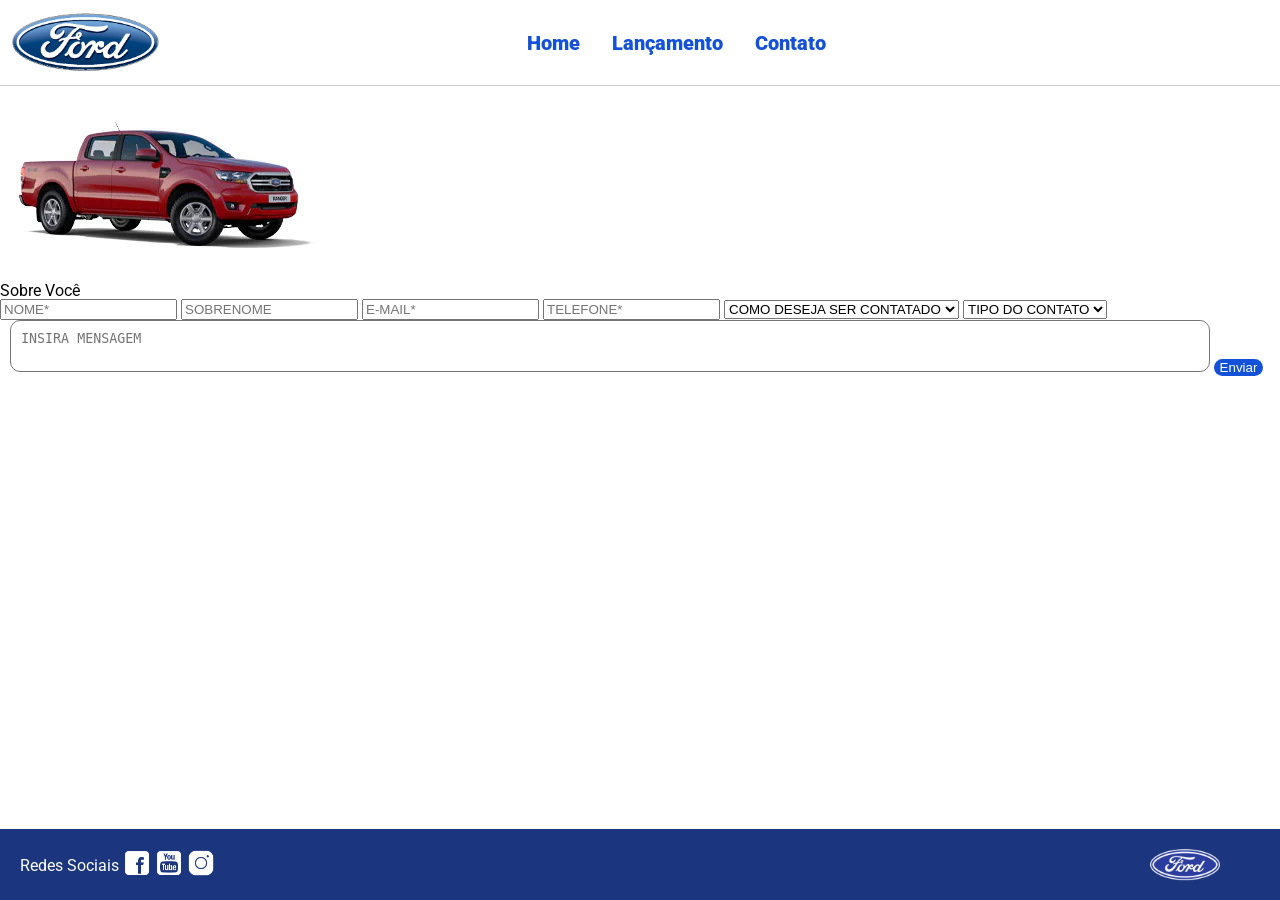
==== contato.html @ e5e9e97e "Novas features" ====
<!DOCTYPE html>
<html lang="pt-br">
<head>
    <meta charset="UTF-8">
    <meta http-equiv="X-UA-Compatible" content="IE=edge">
    <meta name="viewport" content="width=device-width, initial-scale=1.0">
    <title>Ford</title>    
    <link href="css/reset.css" rel="stylesheet">
    <link href="css/style.css" rel="stylesheet">
    <link href="css/form.css" rel="stylesheet">
    <script src="js/form.js"></script>
</head>
<body>
    <header>       
        <div>
            <img src="img/logo-ford-256.png" width="150" class="logo" />
        </div>
        <nav>
            <ul>
                <li>
                    <a href="index.html">Home</a>
                </li>
                <li>
                    <a href="lancamento.html">Lançamento</a>
                </li>
                <li>
                    <a href="contato.html">Contato</a>
                </li>
            </ul>
        </nav>

    </header>
    <main>
        <div class="forms">
            <div>
                <img src="img/xls 2.2 diesel.jpg">
            </div>
            <div>
                <h2 class="titulo">Sobre Você</h2>
            <form onsubmit="Post(this);" id="formulario"> 
                <input type="text" id="nomeid" name="nome" placeholder="NOME*" class="fordform" required>
                <input type="text" name="sobrenome" placeholder="SOBRENOME" class="fordform" required>
                <input type="email" name="email" placeholder="E-MAIL*" class="fordform" required>
                <input type="text" name="telefone" placeholder="TELEFONE*" class="fordform" required>
                <select name="contato" class="fordform" required>
                    <option selected>COMO DESEJA SER CONTATADO</option>
                    <option>TELEFONE</option>
                    <option>E-MAIL</option>
                </select>
                <select name="tipo-contato" class="fordform" required>
                    <option selected>TIPO DO CONTATO</option>
                    <option>ELOGIO</option>
                    <option>RECLAMAÇÃO</option>
                    <option>SOLICITAÇÃO</option>
                </select>
                <textarea name="mensagem" id="mensagem1" placeholder="INSIRA MENSAGEM" class="fordform"></textarea>
            <button type="submit" id="btn">Enviar</button>
            </form>
            </div>
        </div>
    </main>
    <footer>
        <nav id="social">
            <ul>
                <li><span class="redesociais">Redes Sociais</span></li>
                <li><a href="#" title="Facebook"><img src="img/facebook-50.png"></a></li>
                <li><a href="#" title="YouTube"><img src="img/youtube-squared-50.png"></a></li>
                <li><a href="#" title="Instagram"><img src="img/instagram-logo-50.png"></a></li>
            </ul>
        </nav>
        <div>
           <img src="img/ford-96.png" width="70"  />
        </div>
    </footer>    
</body>
</html>
---- css/style.css ----
@import url('https://fonts.googleapis.com/css2?family=Roboto:wght@300&display=swap');

body {
    background: #FFFFFF;
    height: 100%;
    font-family: 'Roboto', sans-serif;
}

html {
    height: 100%;
}

/*Comeca*/
#carousel {
    position: relative;
    width: 80%;
    height: 650px;
    margin: auto;
    overflow: hidden;
}

.carousel-container {
    width: 100%;
    height: 100%;
    overflow: hidden;
}

.carousel-track {
    display: flex;
    height: 100%;
    transition: transform 0.5s ease-in-out;
}

.slide {
    min-width: 100%;
    height: 100%;
}

.slide img {
    width: 100%;
    height: 100%;
    object-fit: cover;
}

#carousel-radio {
    position: absolute;

    bottom: 20px;

    left: 50%;
    transform: translateX(-50%);

    display: flex;
    gap: 10px;

    z-index: 20;
}

#carousel-radio input[type="radio"] {
    width: 15px;
    height: 15px;
    cursor: pointer;
}

/*Termina*/

#carousel button {
    position: absolute;
    top: 50%;
    transform: translateY(-50%);

    width: 50px;
    height: 70px;

    z-index: 10;

    border: none;

    background: rgba(0, 0, 0, 0.5);

    color: white;

    cursor: pointer;
}

#esquerda {
    left: 10px;
}

#direita {
    right: 10px;
}

div#carousel button:hover {
    background-color: rgba(0, 0, 0, 0.7);
}

div#carousel-title a {
    text-decoration: none;
}

div#carousel-title {
    display: block;
    text-align: center;
    margin-top: 10px;
    margin-bottom: 10px;
    font-weight: bold;
}

header ul {
    text-align: center;
    margin-left: auto;
    margin-right: auto;
    display: block;
}

ul {
    display: inline-block;
}

header {
    background: #FFFFFF;
    border-bottom: 1px solid #ccc;
    margin-bottom: 10px;
    padding: 10px;
}

header div {
    display: inline;
    vertical-align: middle;
}

header nav {
    display: inline-block;
    vertical-align: middle;
    width: 80vw;
}

header nav a {
    color: #1351d8;
    font-size: 20px;
    text-decoration: none;
    font-weight: 900;
    margin-left: 14px;
    margin-right: 14px;
}

header nav a:hover {
    color: #1b357e;
    text-decoration: none;
    font-weight: 900;
}

nav li {
    display: inline;
    list-style: none;
}

main {
    min-height: calc(100% - 167px);
}

nav#social {
    display: inline;
    width: 80%;
}

nav#social ul img {
    width: 28px;
}

span.redesociais {
    color: #ffffff;
    vertical-align: super;
}

footer {
    background: #1B357E;
    padding: 20px;
}

footer div {
    display: inline;
    float: right;
    margin-right: 40px;
}

button:hover {
    background: #1b357e;
}

button {
    background: #1351d8;
    color: #fff;
    border: 0px;
    border-radius: 10px;
}

#mensagem1 {
    width: 92%;
    margin-left: 10px;
    padding: 10px;
    border-radius: 10px;
    resize: none;
}
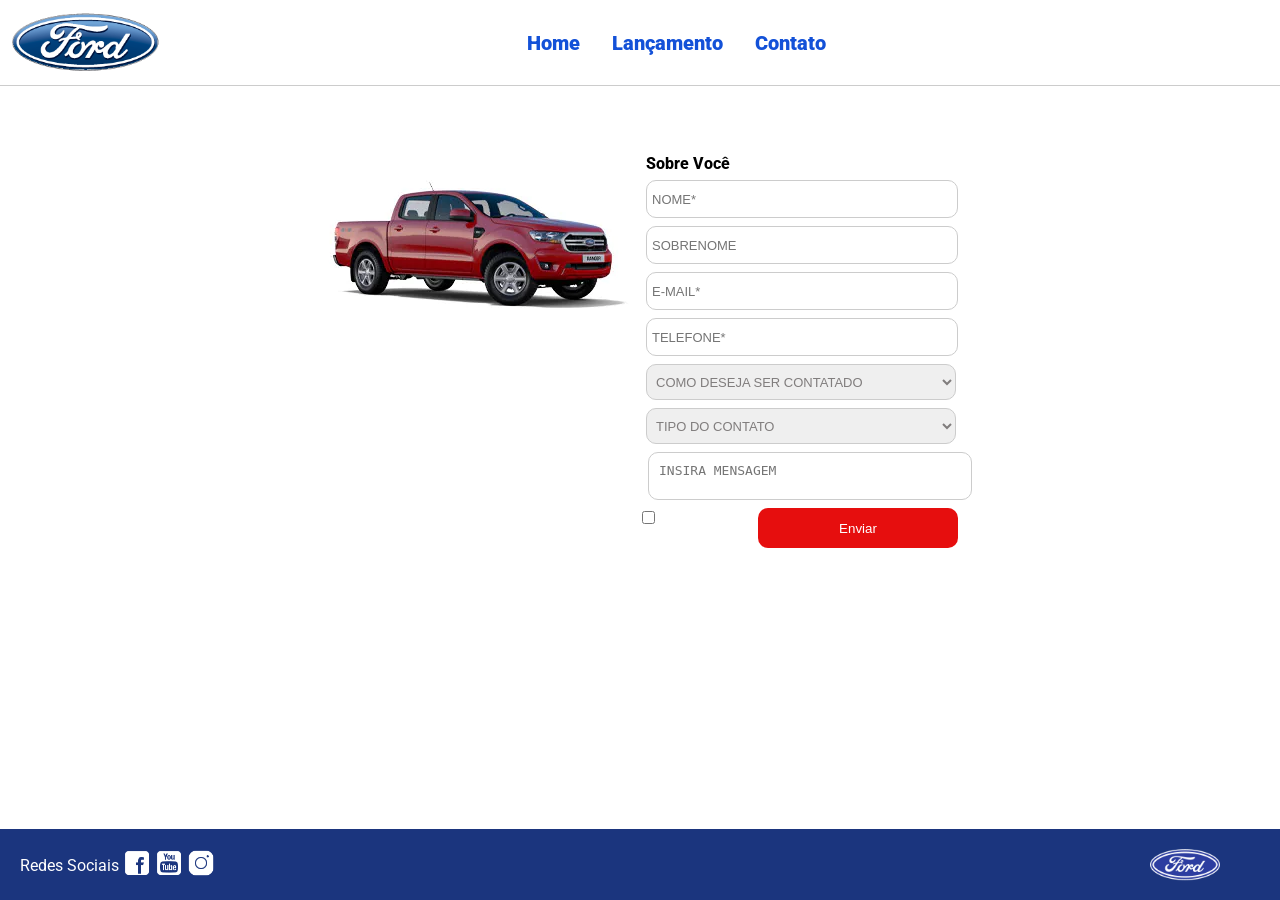
==== commit 4222e159: "incluindo checkbox" ====
--- a/contato.html
+++ b/contato.html
@@ -37,7 +37,7 @@
             </div>
             <div>
                 <h2 class="titulo">Sobre Você</h2>
-            <form onsubmit="Post(this);" id="formulario"> 
+            <form onsubmit="return Post(this);" id="formulario"> 
                 <input type="text" id="nomeid" name="nome" placeholder="NOME*" class="fordform" required>
                 <input type="text" name="sobrenome" placeholder="SOBRENOME" class="fordform" required>
                 <input type="email" name="email" placeholder="E-MAIL*" class="fordform" required>
@@ -54,7 +54,8 @@
                     <option>SOLICITAÇÃO</option>
                 </select>
                 <textarea name="mensagem" id="mensagem1" placeholder="INSIRA MENSAGEM" class="fordform"></textarea>
-            <button type="submit" id="btn">Enviar</button>
+                <input type="checkbox" name="check" id="checado">
+            <button type="submit" id="btn" disabled>Enviar</button>
             </form>
             </div>
         </div>
--- a/css/form.css
+++ b/css/form.css
@@ -0,0 +1,59 @@
+.fordform {
+    display: block;
+    width: 300px;
+    border: 1px solid #cccccc;
+    border-radius: 10px;
+    height: 26px;
+    margin: 8px;
+    font-size: 13px;
+    padding: 5px;
+}
+
+select.fordform {
+    width: 310px;
+    height: 36px;
+    color: #807d7d;
+}
+
+input:focus-visible {
+    outline: none;
+}
+
+select:focus-visible {
+    outline: none;
+}
+
+main div {
+    display: inline-block;
+    vertical-align: top;
+    text-align: left;
+    padding-top: 30px;
+    padding-bottom: 30px;
+}
+
+.forms {
+    display: block;
+    text-align: center;
+}
+
+h2 {
+    text-align: left;
+    font-weight: 800;
+}
+
+
+button {
+    width: 200px;
+    height: 40px;
+    margin-right: 8px;
+    float: right;
+    background-color: blue;
+}
+
+button:disabled {
+    background-color: #e60e0e;
+}
+
+.titulo {
+    margin-left: 8px;
+}
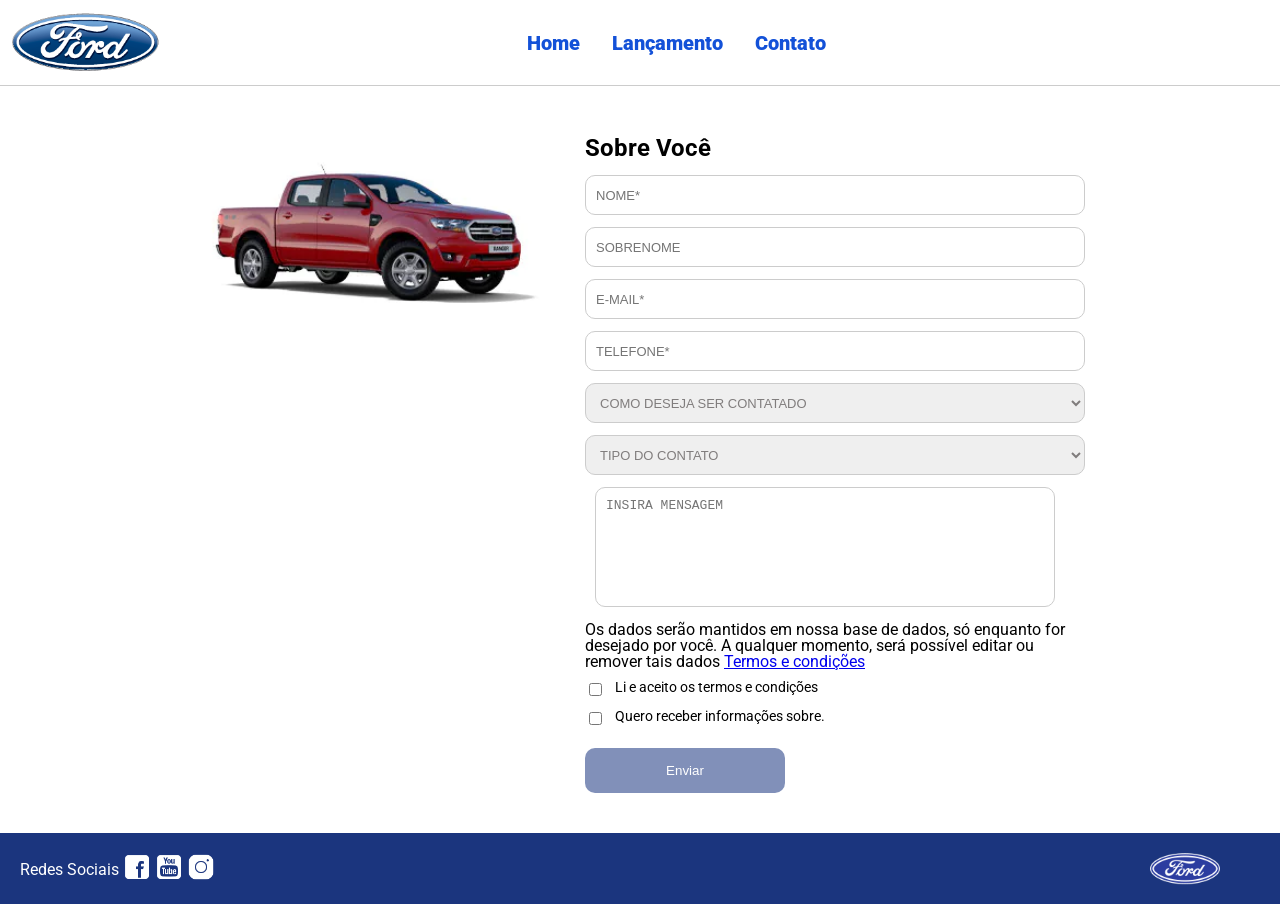
==== commit 6d068932: "Reformulação da Página de contato" ====
--- a/contato.html
+++ b/contato.html
@@ -1,17 +1,19 @@
 <!DOCTYPE html>
 <html lang="pt-br">
+
 <head>
     <meta charset="UTF-8">
     <meta http-equiv="X-UA-Compatible" content="IE=edge">
     <meta name="viewport" content="width=device-width, initial-scale=1.0">
-    <title>Ford</title>    
+    <title>Ford</title>
     <link href="css/reset.css" rel="stylesheet">
     <link href="css/style.css" rel="stylesheet">
     <link href="css/form.css" rel="stylesheet">
     <script src="js/form.js"></script>
 </head>
+
 <body>
-    <header>       
+    <header>
         <div>
             <img src="img/logo-ford-256.png" width="150" class="logo" />
         </div>
@@ -37,26 +39,37 @@
             </div>
             <div>
                 <h2 class="titulo">Sobre Você</h2>
-            <form onsubmit="return Post(this);" id="formulario"> 
-                <input type="text" id="nomeid" name="nome" placeholder="NOME*" class="fordform" required>
-                <input type="text" name="sobrenome" placeholder="SOBRENOME" class="fordform" required>
-                <input type="email" name="email" placeholder="E-MAIL*" class="fordform" required>
-                <input type="text" name="telefone" placeholder="TELEFONE*" class="fordform" required>
-                <select name="contato" class="fordform" required>
-                    <option selected>COMO DESEJA SER CONTATADO</option>
-                    <option>TELEFONE</option>
-                    <option>E-MAIL</option>
-                </select>
-                <select name="tipo-contato" class="fordform" required>
-                    <option selected>TIPO DO CONTATO</option>
-                    <option>ELOGIO</option>
-                    <option>RECLAMAÇÃO</option>
-                    <option>SOLICITAÇÃO</option>
-                </select>
-                <textarea name="mensagem" id="mensagem1" placeholder="INSIRA MENSAGEM" class="fordform"></textarea>
-                <input type="checkbox" name="check" id="checado">
-            <button type="submit" id="btn" disabled>Enviar</button>
-            </form>
+                <form onsubmit="return Post(this);" id="formulario">
+                    <input type="text" id="nomeid" name="nome" placeholder="NOME*" class="fordform" required>
+                    <input type="text" name="sobrenome" placeholder="SOBRENOME" class="fordform" required>
+                    <input type="email" name="email" placeholder="E-MAIL*" class="fordform" required>
+                    <input type="text" name="telefone" placeholder="TELEFONE*" class="fordform" required>
+                    <select name="contato" class="fordform" required>
+                        <option selected>COMO DESEJA SER CONTATADO</option>
+                        <option>TELEFONE</option>
+                        <option>E-MAIL</option>
+                    </select>
+                    <select name="tipo-contato" class="fordform" required>
+                        <option selected>TIPO DO CONTATO</option>
+                        <option>ELOGIO</option>
+                        <option>RECLAMAÇÃO</option>
+                        <option>SOLICITAÇÃO</option>
+                    </select>
+                    <textarea name="mensagem" id="mensagem1" placeholder="INSIRA MENSAGEM" class="fordform"></textarea>
+                    <p>Os dados serão mantidos em nossa base de dados, só enquanto for desejado por você. A
+                        qualquer momento, será possível editar ou remover tais dados <a
+                            href="https://www.ford.com.br/politica-de-privacidade/">Termos e condições</a></p>
+                    <div class="checkbox-group">
+                        <input type="checkbox" name="check" id="checado">
+                        <p>Li e aceito os termos e condições</p>
+                    </div>
+
+                    <div class="checkbox-group">
+                        <input type="checkbox" required>
+                        <p>Quero receber informações sobre.</p>
+                    </div>
+                    <button type="submit" id="btn" disabled>Enviar</button>
+                </form>
             </div>
         </div>
     </main>
@@ -70,8 +83,9 @@
             </ul>
         </nav>
         <div>
-           <img src="img/ford-96.png" width="70"  />
+            <img src="img/ford-96.png" width="70" />
         </div>
-    </footer>    
+    </footer>
 </body>
+
 </html>
--- a/css/form.css
+++ b/css/form.css
@@ -1,59 +1,110 @@
+.forms {
+    display: flex;
+    justify-content: center;
+    align-items: flex-start;
+    gap: 40px;
+
+    padding: 40px 20px;
+
+    flex-wrap: wrap;
+}
+
+.forms img {
+    width: 350px;
+    max-width: 100%;
+}
+
+.titulo {
+    margin-bottom: 15px;
+    font-size: 24px;
+    font-weight: bold;
+}
+
+form {
+    width: 100%;
+    max-width: 500px;
+}
+
 .fordform {
-    display: block;
-    width: 300px;
+    width: 100%;
     border: 1px solid #cccccc;
     border-radius: 10px;
-    height: 26px;
-    margin: 8px;
+    height: 40px;
+
+    margin-bottom: 12px;
+
     font-size: 13px;
-    padding: 5px;
+    padding: 10px;
+
+    box-sizing: border-box;
 }
 
 select.fordform {
-    width: 310px;
-    height: 36px;
     color: #807d7d;
 }
 
-input:focus-visible {
-    outline: none;
+textarea.fordform {
+    min-height: 120px;
+    resize: none;
 }
 
-select:focus-visible {
+input:focus-visible,
+select:focus-visible,
+textarea:focus-visible {
     outline: none;
+    border: 1px solid #1351d8;
 }
 
-main div {
-    display: inline-block;
-    vertical-align: top;
-    text-align: left;
-    padding-top: 30px;
-    padding-bottom: 30px;
+.checkbox-group {
+    display: flex;
+    align-items: flex-start;
+    gap: 10px;
+
+    margin-top: 10px;
 }
 
-.forms {
-    display: block;
-    text-align: center;
+.checkbox-group p {
+    margin: 0;
+    font-size: 14px;
 }
-
-h2 {
-    text-align: left;
-    font-weight: 800;
-}
-
 
 button {
     width: 200px;
-    height: 40px;
-    margin-right: 8px;
-    float: right;
-    background-color: blue;
+    height: 45px;
+
+    margin-top: 20px;
+
+    background: #1351d8;
+    color: #fff;
+
+    border: none;
+    border-radius: 10px;
+
+    cursor: pointer;
+
+    transition: 0.3s;
+}
+
+button:hover {
+    background: #1b357e;
 }
 
 button:disabled {
-    background-color: #e60e0e;
+    background-color: #8190b9;
+    cursor: not-allowed;
 }
 
-.titulo {
-    margin-left: 8px;
+@media (max-width: 768px) {
+    .forms {
+        flex-direction: column;
+        align-items: center;
+    }
+
+    form {
+        width: 100%;
+    }
+
+    button {
+        width: 100%;
+    }
 }
